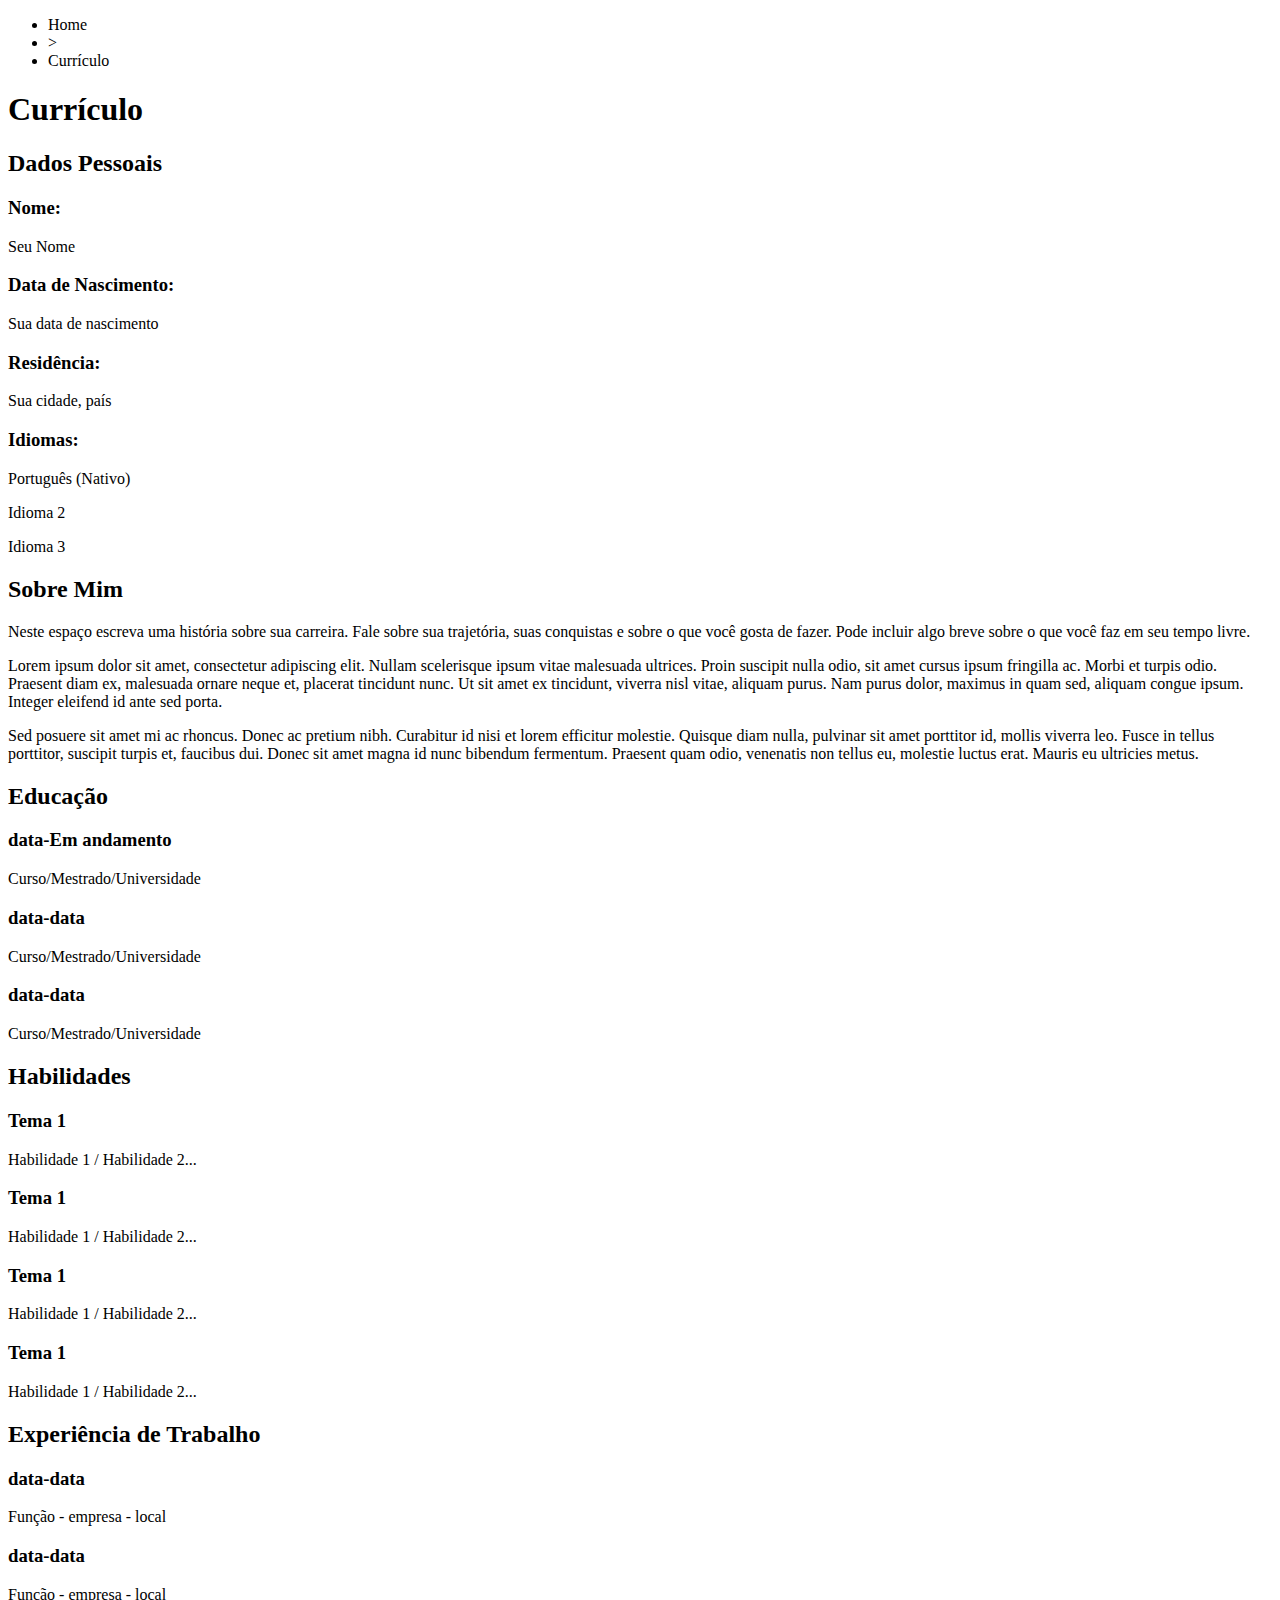
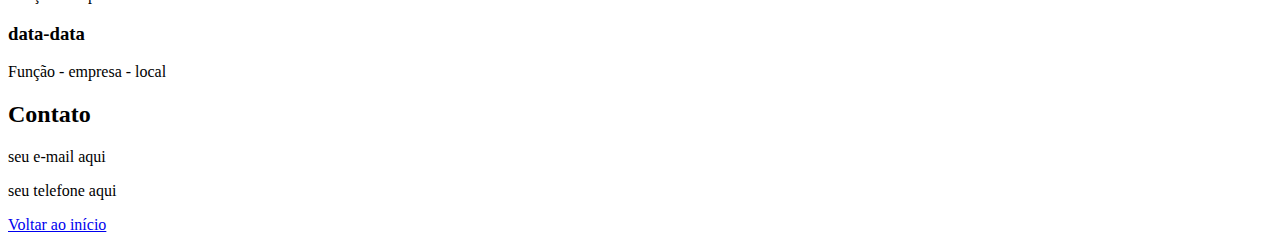
==== curriculo.html @ e369eb14 "aula 21/10/23 - html pagina curriculo" ====
<!DOCTYPE html>

<html>

	<head>
		<title>Currículo - Seu Nome</title>

		<meta charset="utf-8">
		<link rel="stylesheet" href="css/styles.css">

	</head>


	<body>
			<div>
								
				<ul>
					<li>Home</li>
					<li>></li>
					<li>Currículo</li>
				</ul>

				<h1>Currículo</h1>

					
					<h2>Dados Pessoais</h2>

						<h3>Nome:</h3>

							<p>Seu Nome</p>

						<h3>Data de Nascimento:</h3>

							<p>Sua data de nascimento</p>

						<h3>Residência:</h3>

							<p>Sua cidade, país</p>

						<h3>Idiomas:</h3>

							<p>Português (Nativo)</p>
							<p>Idioma 2</p>
							<p>Idioma 3</p>
							
					
					<h2>Sobre Mim</h2>

							<p>Neste espaço escreva uma história sobre sua carreira. Fale sobre sua trajetória, suas conquistas e sobre o que você gosta de fazer. Pode incluir algo breve sobre o que você faz em seu tempo livre.</p>

							<p>Lorem ipsum dolor sit amet, consectetur adipiscing elit. Nullam scelerisque ipsum vitae malesuada ultrices. Proin suscipit nulla odio, sit amet cursus ipsum fringilla ac. Morbi et turpis odio. Praesent diam ex, malesuada ornare neque et, placerat tincidunt nunc. Ut sit amet ex tincidunt, viverra nisl vitae, aliquam purus. Nam purus dolor, maximus in quam sed, aliquam congue ipsum. Integer eleifend id ante sed porta.</p>

							<p>Sed posuere sit amet mi ac rhoncus. Donec ac pretium nibh. Curabitur id nisi et lorem efficitur molestie. Quisque diam nulla, pulvinar sit amet porttitor id, mollis viverra leo. Fusce in tellus porttitor, suscipit turpis et, faucibus dui. Donec sit amet magna id nunc bibendum fermentum. Praesent quam odio, venenatis non tellus eu, molestie luctus erat. Mauris eu ultricies metus.</p>

					
					<h2>Educação</h2>

						<h3>data-Em andamento</h3>

							<p>Curso/Mestrado/Universidade</p>

						<h3>data-data</h3>

							<p>Curso/Mestrado/Universidade</p>

						<h3>data-data</h3>

							<p>Curso/Mestrado/Universidade</p>

					
					<h2>Habilidades</h2>

						<h3>Tema 1</h3>

							<p>Habilidade 1 / Habilidade 2...</p>

						<h3>Tema 1</h3>

							<p>Habilidade 1 / Habilidade 2...</p>

						<h3>Tema 1</h3>

							<p>Habilidade 1 / Habilidade 2...</p>

						<h3>Tema 1</h3>

							<p>Habilidade 1 / Habilidade 2...</p>

					
					<h2>Experiência de Trabalho</h2>

						<h3>data-data</h3>

							<p>Função - empresa - local</p>

						<h3>data-data</h3>

							<p>Função - empresa - local</p>

						<h3>data-data</h3>

							<p>Função - empresa - local</p>

						


					<h2>Contato</h2>

							<p>seu e-mail aqui</p>
							<p>seu telefone aqui</p>


				<a href="#">Voltar ao início<a>


			</div>

				

	</body>

</html>
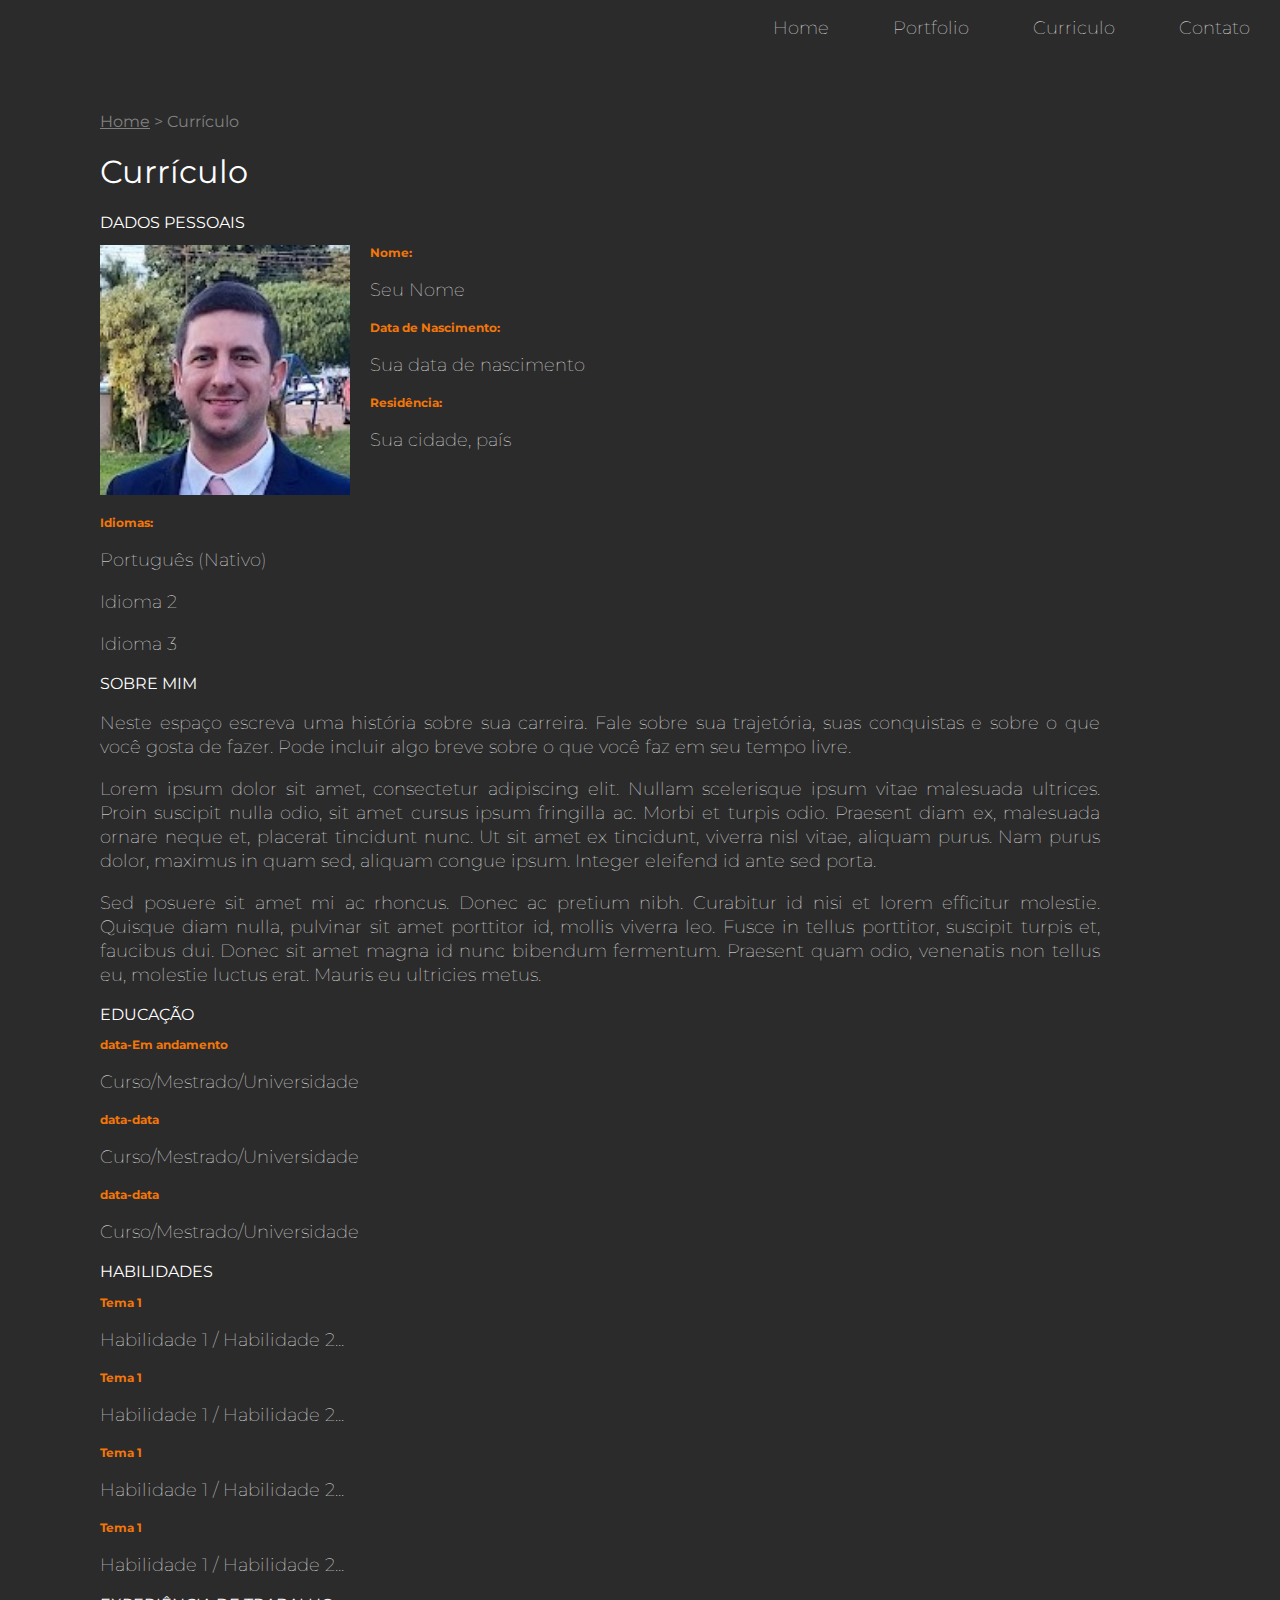
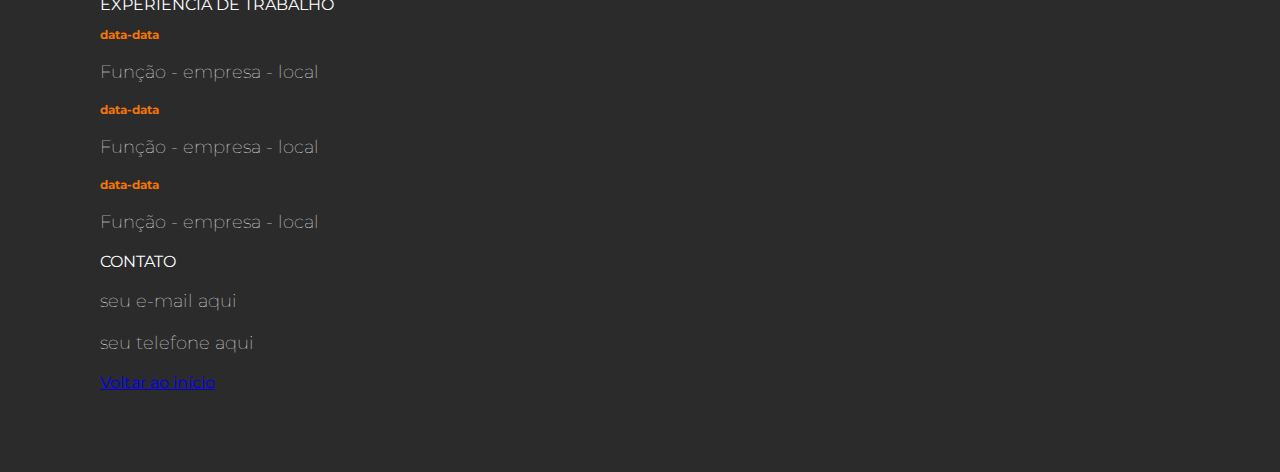
==== commit 7ed23440: "aula 26/10/23 - Pagina Curriculo" ====
--- a/curriculo.html
+++ b/curriculo.html
@@ -6,16 +6,27 @@
 		<title>Currículo - Seu Nome</title>
 
 		<meta charset="utf-8">
-		<link rel="stylesheet" href="css/styles.css">
-
+		<link rel="stylesheet" href="css/style.css">
+		<link rel="preconnect" href="https://fonts.googleapis.com">
+		<link rel="preconnect" href="https://fonts.gstatic.com" crossorigin>
+		<link href="https://fonts.googleapis.com/css2?family=Montserrat:wght@100;300;400&display=swap" rel="stylesheet">
 	</head>
 
 
 	<body>
-			<div>
-								
-				<ul>
-					<li>Home</li>
+		<div class="navigation">
+			<ul>
+				<li>Home</li>
+				<li>Portfolio</li>
+				<li>Curriculo</li>
+				<li>Contato</li>
+			</ul>
+		</div>	
+
+			<div class="main">
+					
+				<ul class="caminho">
+					<li><a href="index.html">Home</a></li>
 					<li>></li>
 					<li>Currículo</li>
 				</ul>
@@ -25,6 +36,12 @@
 					
 					<h2>Dados Pessoais</h2>
 
+						<img 
+							class="cv-pic"
+							src="img/danilo-profile.jpg"
+							alt="Danilo"
+						/>
+						
 						<h3>Nome:</h3>
 
 							<p>Seu Nome</p>
@@ -37,7 +54,7 @@
 
 							<p>Sua cidade, país</p>
 
-						<h3>Idiomas:</h3>
+						<h3 style="clear: left">Idiomas:</h3>
 
 							<p>Português (Nativo)</p>
 							<p>Idioma 2</p>
@@ -110,7 +127,7 @@
 							<p>seu telefone aqui</p>
 
 
-				<a href="#">Voltar ao início<a>
+				<a href="index.html">Voltar ao início<a>
 
 
 			</div>
--- a/css/style.css
+++ b/css/style.css
@@ -0,0 +1,133 @@
+html, body {
+    margin: 0;
+    padding: 0;
+}
+
+body {
+    background-color: #2b2b2b;
+    font-family: Montserrat, sans-serif;
+}
+
+.navigation {
+    background-color: #2b2b2b;
+    color: white;
+    height: 56px;
+}
+
+.navigation ul {
+    list-style: none;
+    margin-top: 0;
+    padding: 0;
+    height: 56px;
+    text-align: right;
+}
+
+.navigation li {
+ display: inline-block;
+ line-height: 56px;
+ padding-left: 30px;
+ padding-right: 30px;
+ font-weight: 100;
+ font-size: 18px;
+}
+
+.capa {
+    color: white;
+}
+
+.capa span {
+    color: #f27609;
+    display: block;
+}
+
+.capa div {
+    display: inline-block;
+    height: 650px;
+}
+
+.profile-pic {
+    width: 39%;
+    text-align: center;
+}
+
+.profile-pic img {
+    border-radius: 152px;
+    width: 320px;
+    margin-top: 100px;
+}
+
+.profile-title {
+    vertical-align: top;
+    width: 60%;
+}
+
+.profile-title h1 {
+    margin-top: 200px;
+    font-size: 58px;
+    font-weight: 400;
+    text-transform: uppercase;
+    line-height: 54px;
+}
+
+.profile-title h2 {
+    margin-top: -26px;
+    font-weight: 100;
+    font-size: 16px;
+}
+.main {
+    padding: 40px 180px 80px 100px;
+
+    /*padding-top: 40px;
+    padding-right: 180px;
+    padding-bottom: 80px;
+    padding-left: 100px;*/
+}
+
+.cv-pic {
+    float: left;
+    width: 250px;
+    margin-right: 20px;
+    margin-bottom: 20px;
+}
+
+.main h1 {
+    color: white;
+    font-size: 32px;
+    font-weight: normal;
+
+}
+
+.main h2 {
+    color: white;
+    font-size: 16px;
+    text-transform: uppercase;
+    font-weight: normal;
+}
+
+
+.main h3 {
+    color: #f27609;
+    font-size: 12px;
+}
+
+.main p {
+    color: white;
+    font-size: 18px;
+    font-weight: 100;
+    line-height: 24px;
+    text-align: justify;
+}
+
+.caminho {
+    list-style: none;
+    color: grey;
+    padding-left: 0;
+}
+
+.caminho li {
+    display: inline-block;
+}
+
+.caminho a {
+    color: gray;
+}